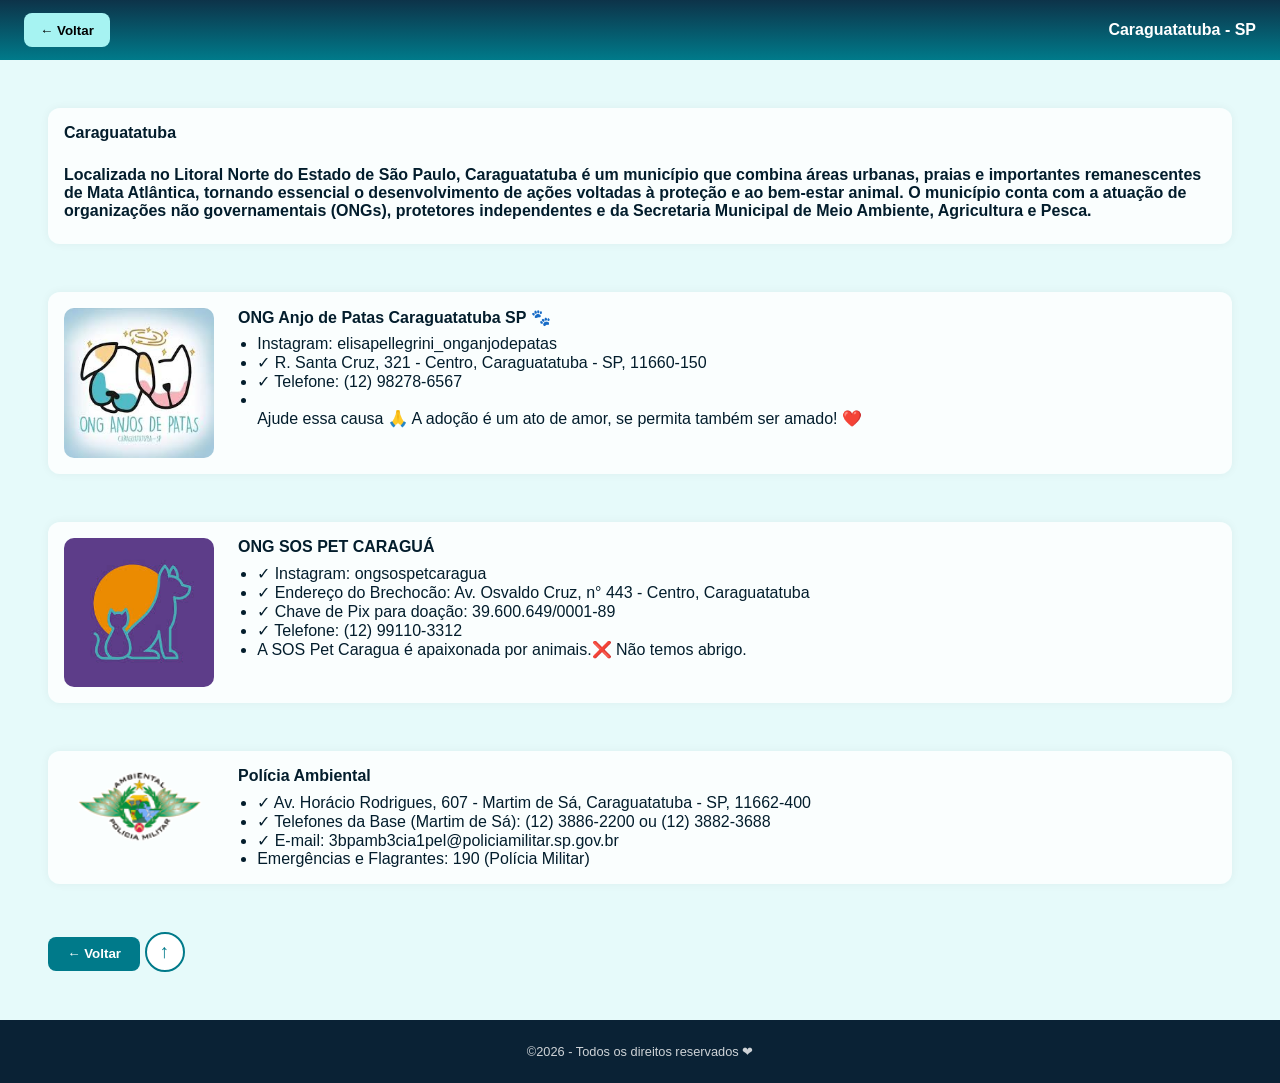
==== caraguatatuba.html @ b85580ca "Add files via upload" ====
<!DOCTYPE html>
<html lang="pt-BR">
<head>
  <meta charset="UTF-8" />
  <meta name="viewport" content="width=device-width, initial-scale=1.0"/>
     <!-- Favicon -->
<link rel="icon" type="image/png" sizes="32x32" href="image/icon.png">
<link rel="apple-touch-icon" href="image/icon.png">
<meta name="theme-color" content="#0d3349">

  <title>Caraguatatuba - aMarPet Litoral</title>
  <link rel="stylesheet" href="style.css" />
  <script defer src="script.js"></script>
</head>
<body>
  <header class="cabecalho-animado">
    <button onclick="voltarParaHome()" class="btn-voltar-topo">← Voltar</button>
    <h1 class="titulo">Caraguatatuba - SP</h1>
  </header>

  <main class="conteudo-pagina-secundaria">
    <section class="secao-info">
       <h1 class="titulo">Caraguatatuba</h1>
       <div>
          <ul></ul> <p>Localizada no Litoral Norte do Estado de São Paulo, Caraguatatuba é um município que combina áreas urbanas, praias e importantes remanescentes de Mata Atlântica, tornando essencial o desenvolvimento de ações voltadas à proteção e ao bem-estar animal.

O município conta com a atuação de organizações não governamentais (ONGs), protetores independentes e da Secretaria Municipal de Meio Ambiente, Agricultura e Pesca.</p>
       
        </ul>
      </div>
    </section>

    <section class="secao-info">
      <img src="image/anjosdepata.png" alt="Imagem informativa" class="img-info">
      <div>
        <p>ONG Anjo de Patas Caraguatatuba SP 🐾</p>
        <ul>
          <li> Instagram: elisapellegrini_onganjodepatas</li>
          <li>✓ R. Santa Cruz, 321 - Centro, Caraguatatuba - SP, 11660-150</li>
          <li>✓ Telefone: (12) 98278-6567</li>
          <li></li>Ajude essa causa 🙏 A adoção é um ato de amor, se permita também ser amado! ❤️</li>
        </ul>
      </div>
    </section>

    <section class="secao-info">
      <img src="image/sos.png" alt="Imagem informativa" class="img-info">
      <div>
        <p>ONG SOS PET CARAGUÁ</p>
        <ul>
          <li>✓ Instagram: ongsospetcaragua</li>
          <li>✓ Endereço do Brechocão: Av. Osvaldo Cruz, n° 443 - Centro, Caraguatatuba</li>
          <li>✓ Chave de Pix para doação: 39.600.649/0001-89</li>
          <li>✓ Telefone:  (12) 99110-3312</li>
          <li> A SOS Pet Caragua é apaixonada por animais.❌️ Não temos abrigo.</li>
        </ul>
      </div>
    </section>

 <section class="secao-info">
      <img src="image/pmlogo.png" alt="Imagem informativa" class="img-info">
      <div>
        <p> Polícia Ambiental</p>
        <ul>
          <li>✓ Av. Horácio Rodrigues, 607 - Martim de Sá, Caraguatatuba - SP, 11662-400</li>
          <li>✓ Telefones da Base (Martim de Sá): (12) 3886-2200 ou (12) 3882-3688</li>
          <li>✓ E-mail: 3bpamb3cia1pel@policiamilitar.sp.gov.br</li>
          <li>Emergências e Flagrantes: 190 (Polícia Militar)</li>
        </ul>
      </div>
    </section>

    <div class="botoes-rodape">
      <button onclick="voltarParaHome()" class="btn-rodape">← Voltar</button>
      <button onclick="scrollToTopo()" class="btn-topo" title="Voltar ao topo">↑</button>
    </div>
  </main>

  <footer>
    <p>&copy;2026 - Todos os direitos reservados ❤</p>
  </footer>
</body>
</html>
---- style.css ----
/* === RESET GERAL === */
* {
  margin: 0;
  padding: 0;
  box-sizing: border-box;
}

/* === CORPO DA PÁGINA === */
body, html {
  height: 100%;
  font-family: Candara, Arial, sans-serif;
  background: linear-gradient(to right, #85e4d4, rgb(207, 243, 250));
  color: #031d2c;
  scroll-behavior: smooth;
}

/* Container principal: menu lateral + conteúdo */
.container {
  display: flex;
  min-height: 80.8svh;
  background-color: #e8fafa;
}

/* === CABEÇALHO COM ANIMAÇÃO === */
.cabecalho-animado {
  display: flex;
  align-items: center;
  justify-content: space-between;
  background: linear-gradient(to bottom, #0d3349, #007a8a);
  padding: 0.6rem 1.5rem;
  color: #ffffff;
  animation: fadeInHeader 1s ease-in-out;
  flex-shrink: 0;
  height: 60px;
}

@keyframes fadeInHeader {
  from {
    opacity: 0;
    transform: translateY(-10px);
  }
  to {
    opacity: 1;
    transform: translateY(0);
  }
}

.logo {
  width: 66px;
  height: auto;
}

.titulo {
  font-size: 1rem;
  font-weight: bold;
}

/* === MENU LATERAL === */
.menu-lateral {
  background: linear-gradient(to bottom, #0d3349, #007a8a);
  color: white;
  padding: 2rem 1.5rem 1.5rem 1.5rem;
  width: 160px;
  min-width: 250px;
  display: flex;
  flex-direction: column;
  justify-content: space-between;
  flex-shrink: 0;
}

/* Container dos botões do menu */
.botoes-links {
  display: flex;
  flex-direction: column;
  gap: 1rem;
}

/* Botões principais do menu lateral */
.btn-link {
  background-color: #a6f3f2;
  color: #031d2c;
  padding: 1.2rem;
  border-radius: 12px;
  font-weight: bold;
  text-align: center;
  text-decoration: none;
  font-size: 1.3rem;
  transition: background-color 0.3s ease, transform 0.2s ease, box-shadow 0.2s ease;
  box-shadow: 2px 2px 6px rgba(0,0,0,0.15);
  user-select: none;
}

.btn-link:hover {
  background-color: #cdf7fb;
  transform: scale(1.05);
  box-shadow: 4px 4px 10px rgba(14, 5, 5, 0.25);
}


.link-sobre {
  display: block;
  color: #ffffff;
  font-weight: bold;
  text-decoration: none;
  font-size: 1.2rem;
  margin-top: 3rem;
  transition: color 0.3s ease;
  text-align: center;
  cursor: pointer;
  user-select: none;
}

.link-sobre:hover {
  color: #6cfaff;
  
}

.link-sobre::before {

  font-size: 1.4rem;
  vertical-align: middle;
  margin-right: 0.3rem;
}

/* === SEÇÃO DE APRESENTAÇÃO === */
.apresentacao {
  flex: 1;
  display: flex;
    flex-wrap: wrap;
  flex-direction: column;
  align-items:  flex-start;
  padding: 4rem 5rem 4rem 4rem; /* Reduzido para evitar espaço com o footer */
  background: url('image/animais.png') no-repeat center center;
  background-size: contain;
  background-position: center bottom;
  background-repeat: no-repeat;
  position: relative;
}


/* Aumentar imagem de fundo apenas em desktop */
@media (min-width: 1024px) {
  .apresentacao {
    background-size: 100% auto;
  }

  .menu-lateral {
    padding-top: 1rem;
    padding-bottom: 1rem;
  }
}

/* Título de boas-vindas */
.apresentacao h2 {
  width: 100%;
  font-size: 1.3rem;
  margin-bottom: 1.2rem;
  color: #003050;
  background-color: #ffffff;
  padding: 0.3rem 19rem;
  border-radius: 15px;
  font-weight: 600;
  box-shadow: 1px 1px 5px rgba(0,0,0,0.1);
  user-select: none;
}

/* Blocos de apresentação */
.textos-blocos {
  display: flex;
  gap: 2rem;
  width: 100%;
}

.texto-apresentacao {
  flex: 1;
  min-width: 250px;
  font-size: 1rem;
  line-height: 1.4;
  background-color: rgba(166, 243, 242, 0.6);
  padding: 0.6rem 0.9rem;
  border-radius: 20px;
  box-shadow: 0 0 10px rgba(96, 217, 221, 0.7);
  user-select: text;
}

/* === PÁGINAS SECUNDÁRIAS === */
.conteudo-pagina-secundaria {
  padding: 3rem;
  background-color: #e6fafa;
}

.secao-info {
  display: flex;
  flex-wrap: wrap;
  align-items: flex-start;
  gap: 1.5rem;
  margin-bottom: 3rem;
  background-color: #ffffffc9;
  padding: 1rem;
  border-radius: 12px;
  box-shadow: 0 0 10px rgba(0,0,0,0.05);
}

.img-info {
  width: 150px;
  border-radius: 10px;
}

.secao-info p {
  margin-bottom: 0.5rem;
  font-weight: bold;
}

.secao-info ul {
  list-style-type: disc;
  padding-left: 1.2rem;
}

/* === BOTÕES PADRÃO === */
button,
.btn-link {
  cursor: pointer;
  user-select: none;
}

.btn-voltar-topo {
  background-color: #a6f3f2;
  border: none;
  padding: 0.6rem 1rem;
  border-radius: 8px;
  font-weight: bold;
  transition: background 0.3s ease, transform 0.2s ease;
}

.btn-voltar-topo:hover {
  background-color: #d6ffff;
  transform: scale(1.03);
}

.btn-voltar-topo:active {
  transform: scale(0.97);
}

.btn-rodape {
  padding: 0.6rem 1.2rem;
  border-radius: 8px;
  background-color: #007a8a;
  color: white;
  border: none;
  font-weight: bold;
  transition: background 0.3s ease, transform 0.2s ease;
}

.btn-rodape:hover {
  background-color: #009aa7;
  transform: scale(1.05);
}

.btn-rodape:active {
  transform: scale(0.95);
}

.btn-topo {
  background-color: #ffffff;
  color: #007a8a;
  border: 2px solid #007a8a;
  border-radius: 50%;
  width: 40px;
  height: 40px;
  font-size: 1.2rem;
  font-weight: bold;
  transition: background 0.3s ease, transform 0.2s ease;
}

.btn-topo:hover {
  background-color: #f6c6f8;
  transform: scale(1.1);
}

/* === RODAPÉ === */
footer {
  background-color: #0a2235;
  color: #ffffffcc;
  text-align: center;
  padding: 1.5rem 3rem;
  font-size: 0.8rem;
  user-select: none;
  
}

/* === RESPONSIVIDADE === */
@media (max-width: 768px) {
  .container {
    flex-direction: column;
  }

  .menu-lateral {
    width: 100%;
    flex-direction: row;
    flex-wrap: wrap;
    align-items: center;
    justify-content: space-around;
    padding: 1rem 0;
  }

  .btn-link {
    width: 100%;
    max-width: 150px;
    font-size: 0.8rem;
    margin-bottom: 0.1rem;
  }

  .link-sobre {
    margin-top: 14rem;
    font-size: 0.8rem;
  }

  .apresentacao {
    padding: 0.4rem 1rem 9rem 1rem;
  }

  .apresentacao h2 {
    font-size: 1rem;
    text-align: center;
    padding: 0.7rem 1rem;
  }

  .textos-blocos {
    flex-direction: column;
    gap: 1.5rem;
  }


}
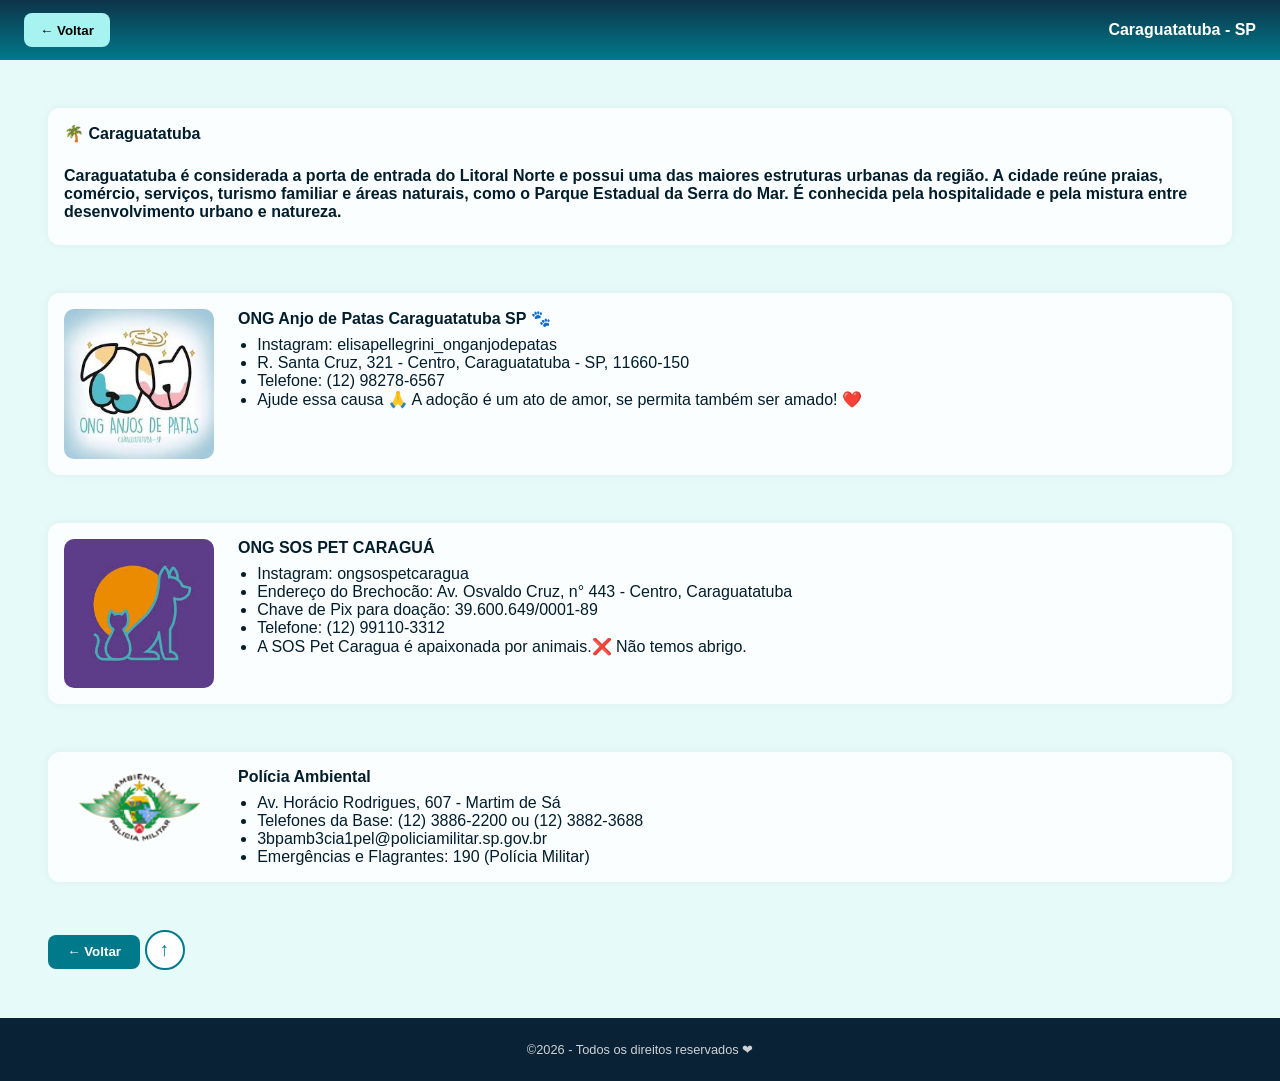
==== commit b2ce9ebd: "Revise Caraguatatuba page content and structure Updated the content and formatting of the Caraguatat" ====
--- a/caraguatatuba.html
+++ b/caraguatatuba.html
@@ -20,11 +20,9 @@
 
   <main class="conteudo-pagina-secundaria">
     <section class="secao-info">
-       <h1 class="titulo">Caraguatatuba</h1>
+       <h1 class="titulo">🌴 Caraguatatuba</h1>
        <div>
-          <ul></ul> <p>Localizada no Litoral Norte do Estado de São Paulo, Caraguatatuba é um município que combina áreas urbanas, praias e importantes remanescentes de Mata Atlântica, tornando essencial o desenvolvimento de ações voltadas à proteção e ao bem-estar animal.
-
-O município conta com a atuação de organizações não governamentais (ONGs), protetores independentes e da Secretaria Municipal de Meio Ambiente, Agricultura e Pesca.</p>
+          <ul></ul> <p>Caraguatatuba é considerada a porta de entrada do Litoral Norte e possui uma das maiores estruturas urbanas da região. A cidade reúne praias, comércio, serviços, turismo familiar e áreas naturais, como o Parque Estadual da Serra do Mar. É conhecida pela hospitalidade e pela mistura entre desenvolvimento urbano e natureza.</p>
        
         </ul>
       </div>
@@ -35,10 +33,10 @@
       <div>
         <p>ONG Anjo de Patas Caraguatatuba SP 🐾</p>
         <ul>
-          <li> Instagram: elisapellegrini_onganjodepatas</li>
-          <li>✓ R. Santa Cruz, 321 - Centro, Caraguatatuba - SP, 11660-150</li>
-          <li>✓ Telefone: (12) 98278-6567</li>
-          <li></li>Ajude essa causa 🙏 A adoção é um ato de amor, se permita também ser amado! ❤️</li>
+          <li>Instagram: elisapellegrini_onganjodepatas</li>
+          <li>R. Santa Cruz, 321 - Centro, Caraguatatuba - SP, 11660-150</li>
+          <li>Telefone: (12) 98278-6567</li>
+          <li>Ajude essa causa 🙏 A adoção é um ato de amor, se permita também ser amado! ❤️</li>
         </ul>
       </div>
     </section>
@@ -48,10 +46,10 @@
       <div>
         <p>ONG SOS PET CARAGUÁ</p>
         <ul>
-          <li>✓ Instagram: ongsospetcaragua</li>
-          <li>✓ Endereço do Brechocão: Av. Osvaldo Cruz, n° 443 - Centro, Caraguatatuba</li>
-          <li>✓ Chave de Pix para doação: 39.600.649/0001-89</li>
-          <li>✓ Telefone:  (12) 99110-3312</li>
+          <li>Instagram: ongsospetcaragua</li>
+          <li>Endereço do Brechocão: Av. Osvaldo Cruz, n° 443 - Centro, Caraguatatuba</li>
+          <li>Chave de Pix para doação: 39.600.649/0001-89</li>
+          <li>Telefone:  (12) 99110-3312</li>
           <li> A SOS Pet Caragua é apaixonada por animais.❌️ Não temos abrigo.</li>
         </ul>
       </div>
@@ -62,9 +60,9 @@
       <div>
         <p> Polícia Ambiental</p>
         <ul>
-          <li>✓ Av. Horácio Rodrigues, 607 - Martim de Sá, Caraguatatuba - SP, 11662-400</li>
-          <li>✓ Telefones da Base (Martim de Sá): (12) 3886-2200 ou (12) 3882-3688</li>
-          <li>✓ E-mail: 3bpamb3cia1pel@policiamilitar.sp.gov.br</li>
+          <li>Av. Horácio Rodrigues, 607 - Martim de Sá</li>
+          <li>Telefones da Base: (12) 3886-2200 ou (12) 3882-3688</li>
+          <li>3bpamb3cia1pel@policiamilitar.sp.gov.br</li>
           <li>Emergências e Flagrantes: 190 (Polícia Militar)</li>
         </ul>
       </div>
@@ -80,4 +78,4 @@
     <p>&copy;2026 - Todos os direitos reservados ❤</p>
   </footer>
 </body>
-</html>+</html>
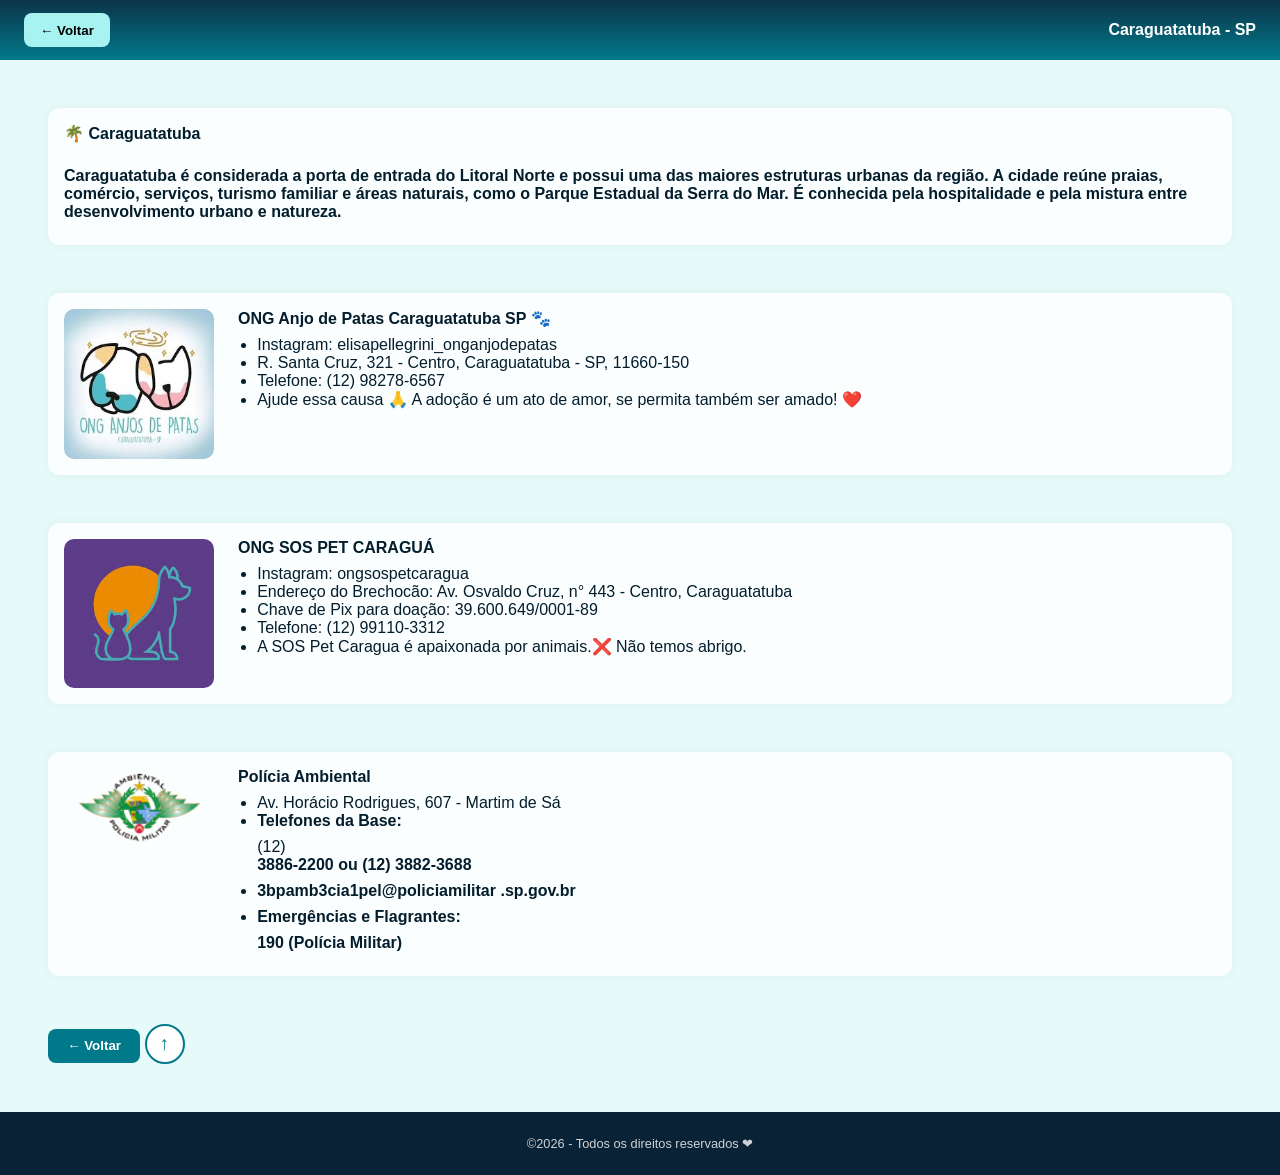
==== commit db3c70a5: "Update caraguatatuba.html" ====
--- a/caraguatatuba.html
+++ b/caraguatatuba.html
@@ -61,9 +61,12 @@
         <p> Polícia Ambiental</p>
         <ul>
           <li>Av. Horácio Rodrigues, 607 - Martim de Sá</li>
-          <li>Telefones da Base: (12) 3886-2200 ou (12) 3882-3688</li>
-          <li>3bpamb3cia1pel@policiamilitar.sp.gov.br</li>
-          <li>Emergências e Flagrantes: 190 (Polícia Militar)</li>
+          <li><p>Telefones da Base:</p>
+            (12)<p> 3886-2200 ou (12) 3882-3688</p></li>
+          <li><p>3bpamb3cia1pel@policiamilitar
+            .sp.gov.br</p></li>
+          <li><p>Emergências e Flagrantes:</p>
+           <p> 190 (Polícia Militar)</p></li>
         </ul>
       </div>
     </section>
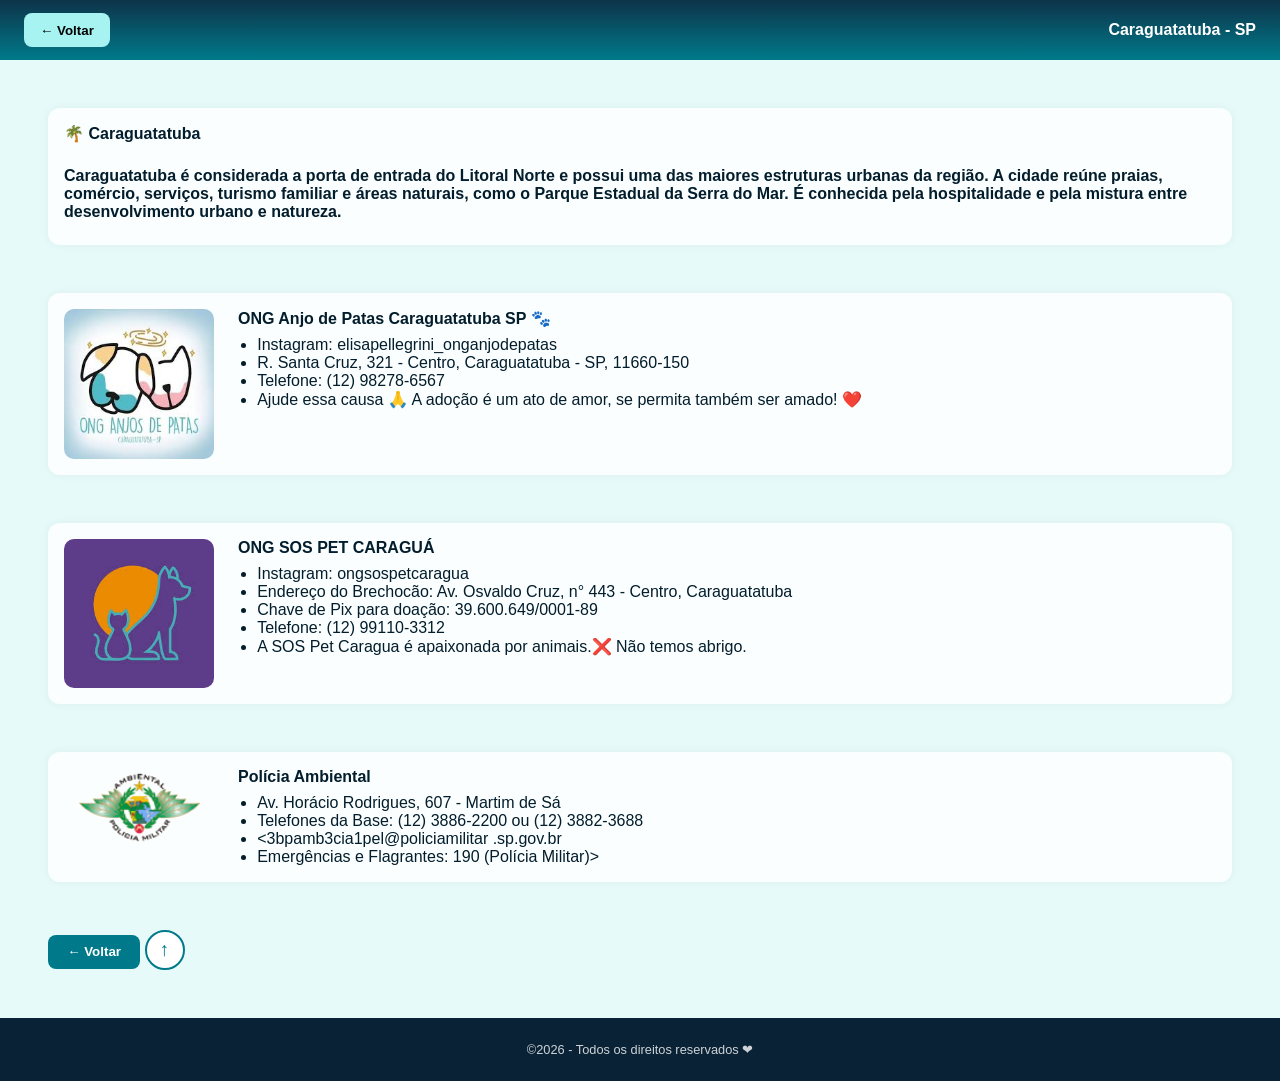
==== commit e88abeca: "Update caraguatatuba.html" ====
--- a/caraguatatuba.html
+++ b/caraguatatuba.html
@@ -61,12 +61,12 @@
         <p> Polícia Ambiental</p>
         <ul>
           <li>Av. Horácio Rodrigues, 607 - Martim de Sá</li>
-          <li><p>Telefones da Base:</p>
-            (12)<p> 3886-2200 ou (12) 3882-3688</p></li>
-          <li><p>3bpamb3cia1pel@policiamilitar
-            .sp.gov.br</p></li>
-          <li><p>Emergências e Flagrantes:</p>
-           <p> 190 (Polícia Militar)</p></li>
+          <li>Telefones da Base:
+            (12) 3886-2200 ou (12) 3882-3688</li>
+          <li><3bpamb3cia1pel@policiamilitar
+            .sp.gov.br</li>
+          <li>Emergências e Flagrantes:
+           190 (Polícia Militar)></li>
         </ul>
       </div>
     </section>
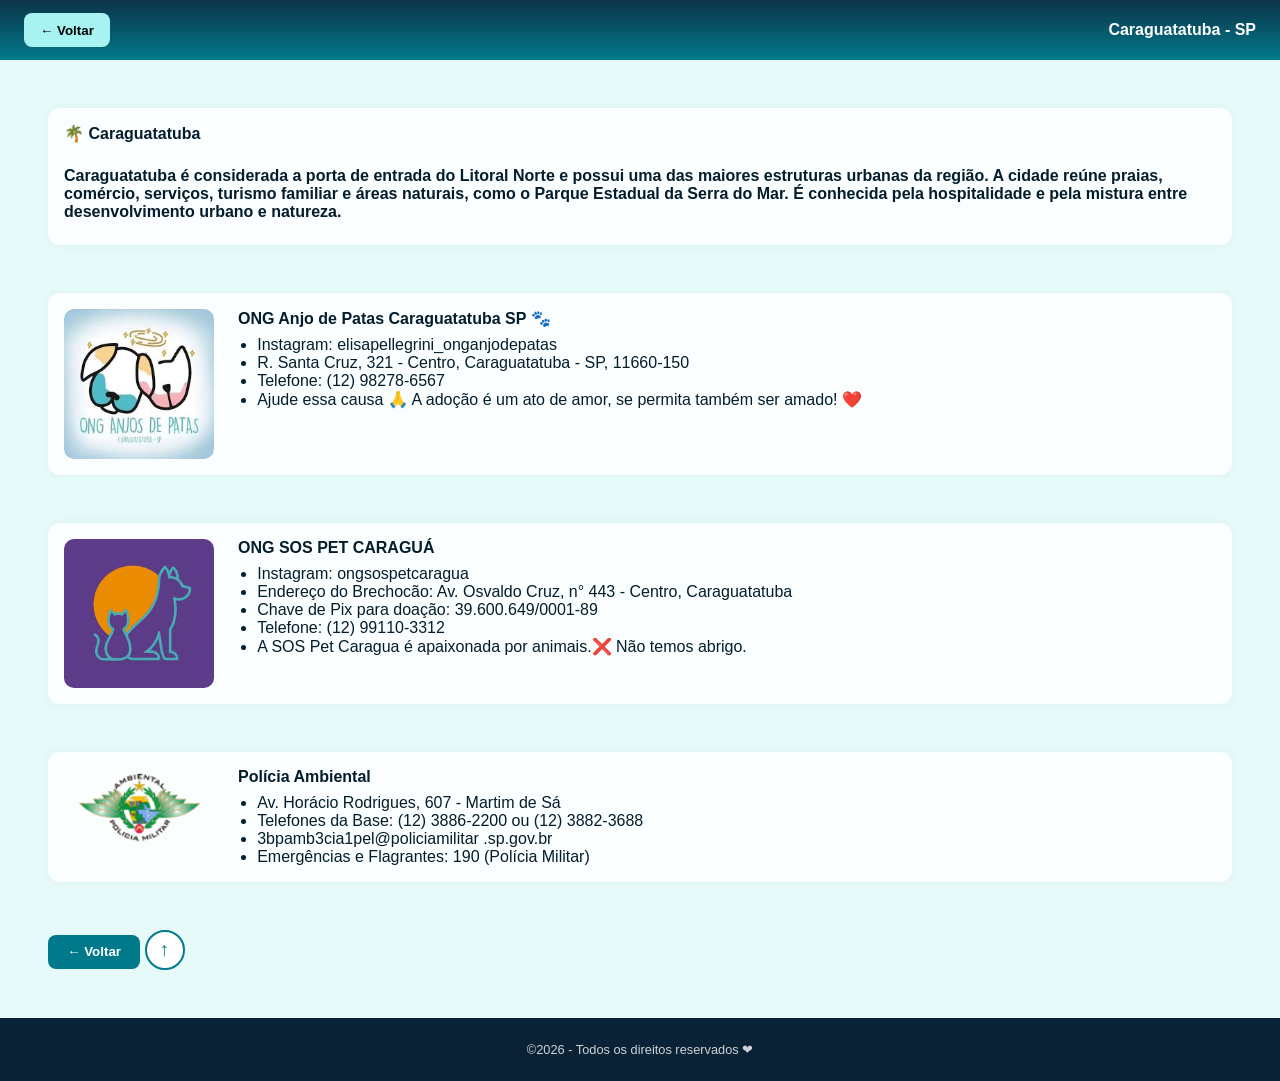
==== commit 031ee031: "Fix email formatting in caraguatatuba.html" ====
--- a/caraguatatuba.html
+++ b/caraguatatuba.html
@@ -63,10 +63,10 @@
           <li>Av. Horácio Rodrigues, 607 - Martim de Sá</li>
           <li>Telefones da Base:
             (12) 3886-2200 ou (12) 3882-3688</li>
-          <li><3bpamb3cia1pel@policiamilitar
+          <li>3bpamb3cia1pel@policiamilitar
             .sp.gov.br</li>
           <li>Emergências e Flagrantes:
-           190 (Polícia Militar)></li>
+           190 (Polícia Militar)</li>
         </ul>
       </div>
     </section>
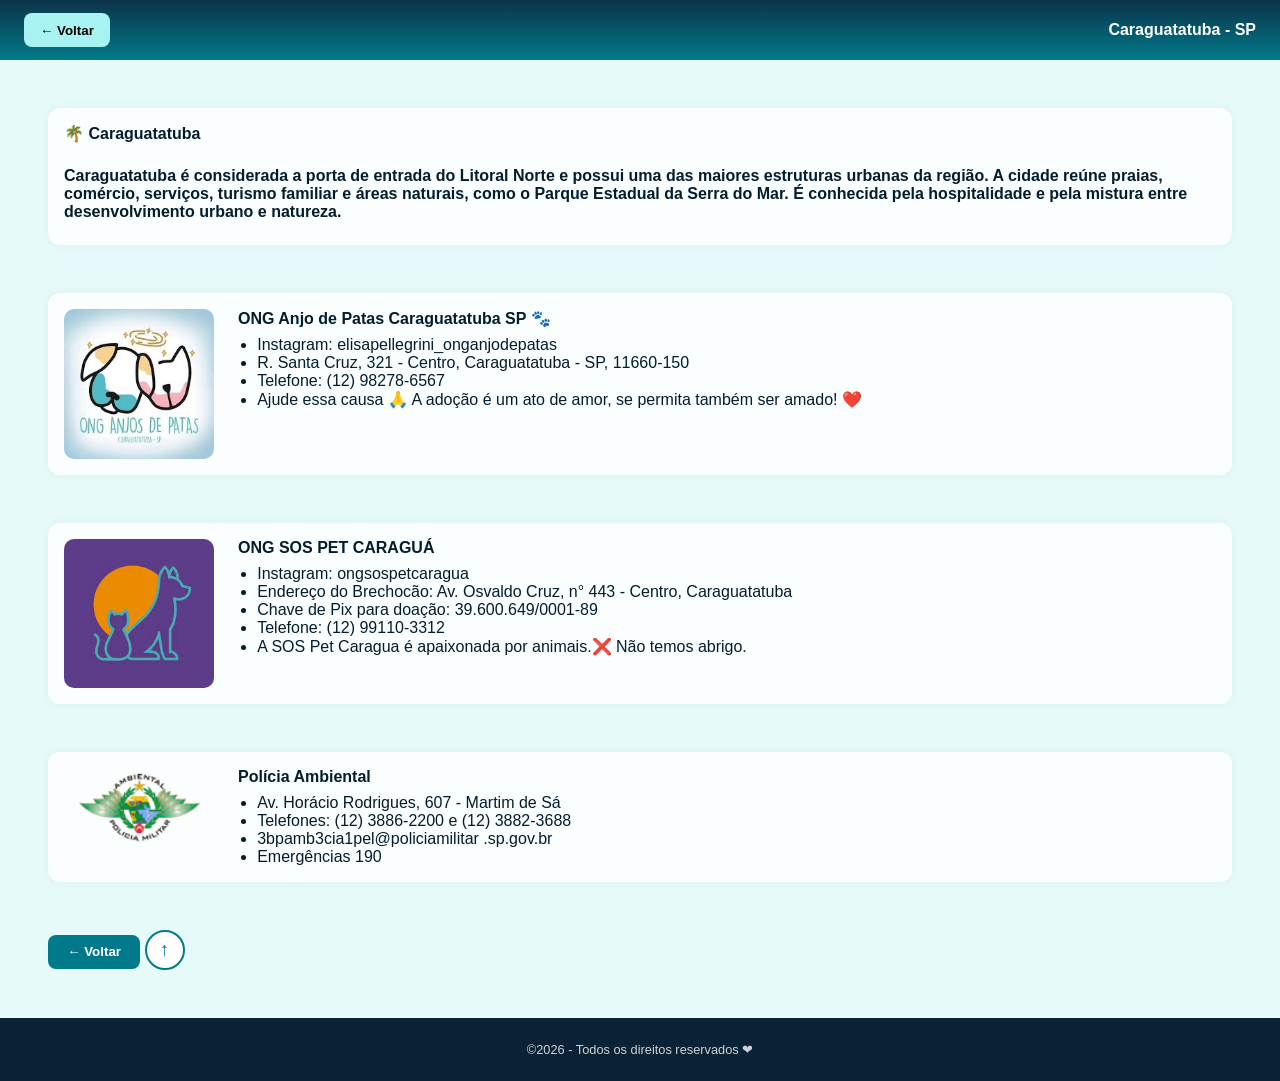
==== commit d36f3f42: "Update caraguatatuba.html" ====
--- a/caraguatatuba.html
+++ b/caraguatatuba.html
@@ -61,12 +61,10 @@
         <p> Polícia Ambiental</p>
         <ul>
           <li>Av. Horácio Rodrigues, 607 - Martim de Sá</li>
-          <li>Telefones da Base:
-            (12) 3886-2200 ou (12) 3882-3688</li>
+          <li>Telefones: (12) 3886-2200 e (12) 3882-3688</li>
           <li>3bpamb3cia1pel@policiamilitar
             .sp.gov.br</li>
-          <li>Emergências e Flagrantes:
-           190 (Polícia Militar)</li>
+          <li>Emergências 190</li>
         </ul>
       </div>
     </section>
